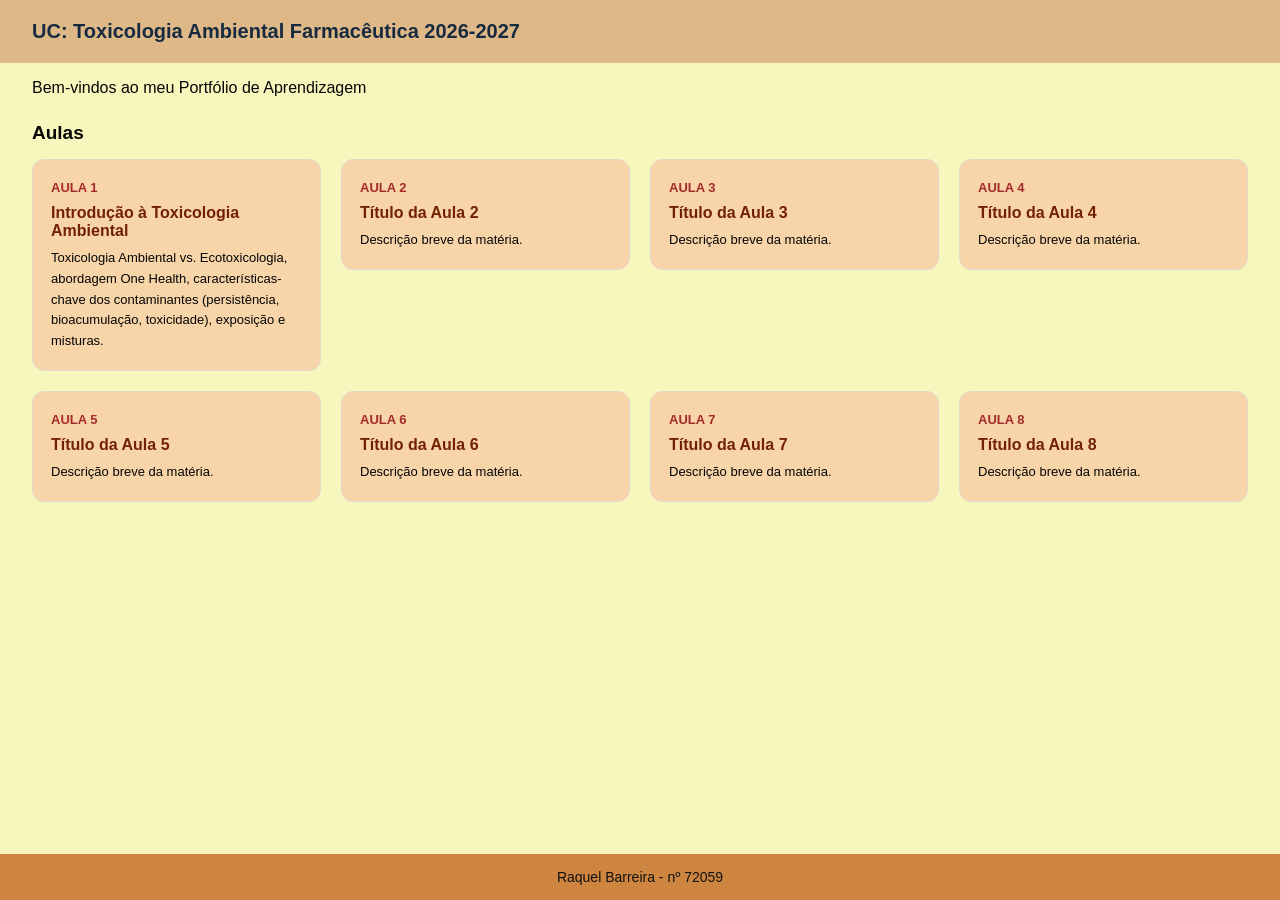
==== index.html @ a435a274 "Portfólio" ====
<!doctype html>
<html lang="pt">
  <head>
    <meta charset="UTF-8" />
    <meta name="viewport" content="width=device-width, initial-scale=1.0" />
    <link rel="stylesheet" href="styles.css" />
    <title>
      Portefólio de Aprendizagem | Toxicologia Ambiental Farmacêutica
    </title>
  </head>

  <body>
    <header>
      <h1>UC: Toxicologia Ambiental Farmacêutica 2026-2027</h1>
    </header>

    <main class="container">
      <p>Bem-vindos ao meu Portfólio de Aprendizagem</p>

      <h2>Aulas</h2>

      <nav>
        <ul class="cartoes">
          <li>
            <a href="aula1/index.html">
              <span>AULA 1</span>
              <h3>Introdução à Toxicologia Ambiental</h3>
              <p>
                Toxicologia Ambiental vs. Ecotoxicologia, abordagem One Health,
                características-chave dos contaminantes (persistência,
                bioacumulação, toxicidade), exposição e misturas.
              </p>
            </a>
          </li>

          <li>
            <a href="aula2/index.html">
              <span>AULA 2</span>
              <h3>Título da Aula 2</h3>
              <p>Descrição breve da matéria.</p>
            </a>
          </li>

          <li>
            <a href="aula3/index.html">
              <span>AULA 3</span>
              <h3>Título da Aula 3</h3>
              <p>Descrição breve da matéria.</p>
            </a>
          </li>

           <li>
            <a href="aula4/index.html">
              <span>AULA 4</span>
              <h3>Título da Aula 4</h3>
              <p>Descrição breve da matéria.</p>
            </a>
          </li>

           <li>
            <a href="aula5/index.html">
              <span>AULA 5</span>
              <h3>Título da Aula 5</h3>
              <p>Descrição breve da matéria.</p>
            </a>
          </li>

           <li>
            <a href="aula6/index.html">
              <span>AULA 6</span>
              <h3>Título da Aula 6</h3>
              <p>Descrição breve da matéria.</p>
            </a>
          </li>

           <li>
            <a href="aula7/index.html">
              <span>AULA 7</span>
              <h3>Título da Aula 7</h3>
              <p>Descrição breve da matéria.</p>
            </a>
          </li>

           <li>
            <a href="aula8/index.html">
              <span>AULA 8</span>
              <h3>Título da Aula 8</h3>
              <p>Descrição breve da matéria.</p>
            </a>
          </li>

          <!-- Repetir até à Aula 8 -->
        </ul>
      </nav>
    </main>

    <footer>
      <p>Raquel Barreira - nº 72059</p>
    </footer>
  </body>
</html>
---- styles.css ----
/* Configuração geral */
* {
    box-sizing: border-box;
}

body {
    margin: 0;
    font-family: Arial, sans-serif;
    background-color: rgb(247 247 189);
    color: #172b40;
    min-height: 100vh;
    display: flex;
    flex-direction: column;
}

/* Cabeçalho */
header {
    padding: 5px 32px 5px;
    background-color: burlywood;
    text-align: left;
}

header h1 {
    font-size: 20px;
    margin: 15px 0;
}

/* Conteúdo principal */
main {
    padding: 0 32px 40px;
    flex: 1;
}

main > p {
    font-size: 16px;
    color: #070707;
    margin-bottom: 25px;
}

main > h2 {
    font-size: 19px;
    color: #050505;
    margin-bottom: 15px;
}

/* Grelha dos cartões */
.cartoes {
    list-style: none;
    padding: 0;
    margin: 0;

    display: grid;
    grid-template-columns: repeat(auto-fit, minmax(250px, 1fr));
    gap: 20px;
    align-items: start;
}

/* Cartões */
.cartoes li {
    background-color: #f7d5a9;
    border: 1px solid #e2d9ce;
    border-radius: 12px;
}

.cartoes a {
    display: block;
    padding: 18px;
    text-decoration: none;
    color: inherit;
}

.cartoes span {
    color: brown;
    font-weight: bold;
    font-size: 13px;
    text-transform: uppercase;
}

.cartoes h3 {
    font-size: 16px;
    margin: 8px 0;
    color: #722202;
}

.cartoes p {
    font-size: 13px;
    line-height: 1.6;
    color: #050505;
    margin: 8px 0 0;
}

/* Efeito ao passar o rato */
.cartoes li:hover {
    background-color: #f7b462;
}

/* Rodapé */
footer {
    background-color: peru;
    text-align: center;
    padding: 0 0 0;
    margin-top: auto;
    color: #111;
}

footer p {
    margin: 15px 0;
    color: #111;
    font-size: 14px;
}

/* Telemóveis */
@media (max-width: 600px) {
    header {
        padding: 30px 20px;
    }

    header h1 {
        font-size: 24px;
    }

    main {
        padding: 0 20px 35px;
    }

    .cartoes {
        grid-template-columns: 1fr;
    }
}
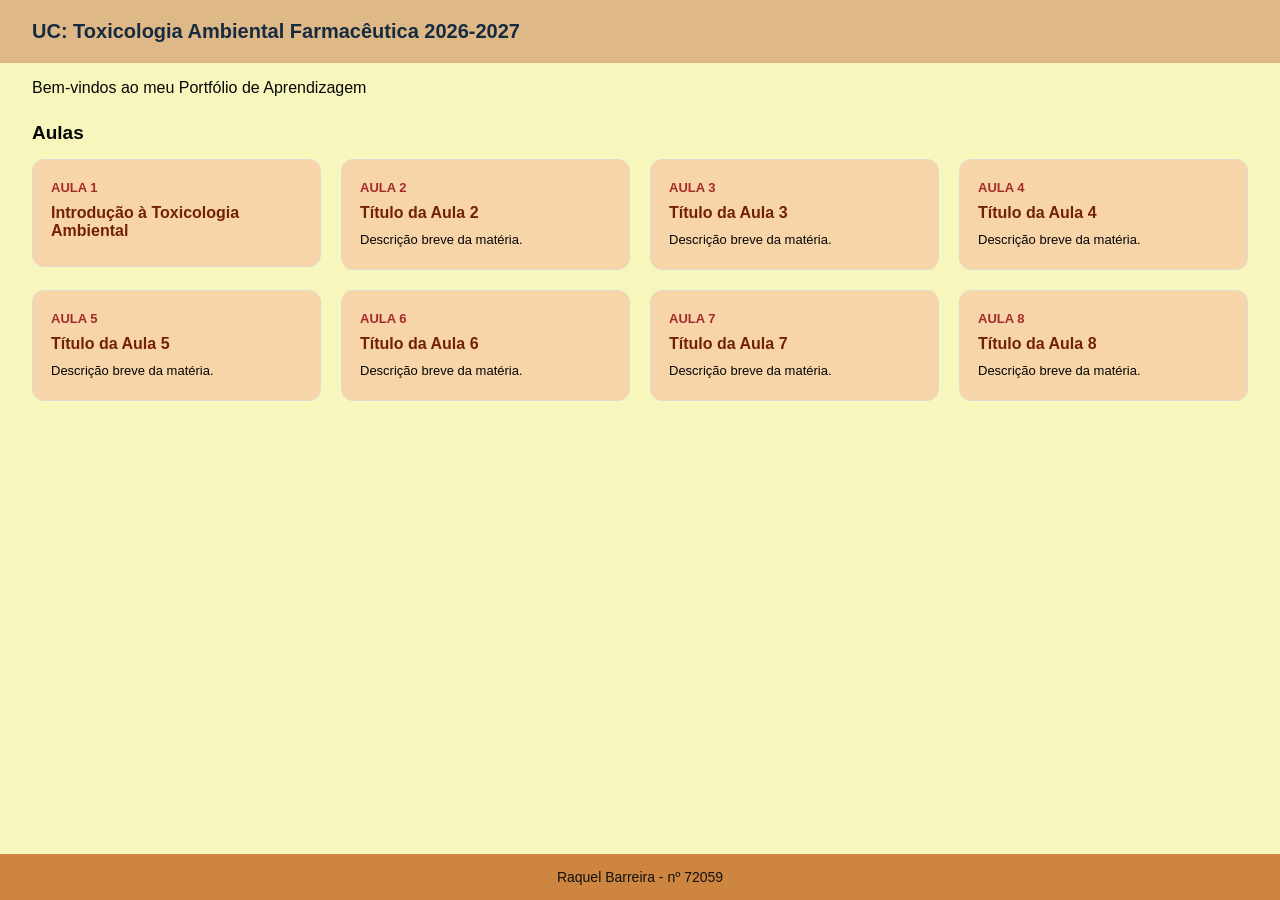
==== commit 46dabe7d: "+1 questão" ====
--- a/index.html
+++ b/index.html
@@ -25,11 +25,6 @@
             <a href="aula1/index.html">
               <span>AULA 1</span>
               <h3>Introdução à Toxicologia Ambiental</h3>
-              <p>
-                Toxicologia Ambiental vs. Ecotoxicologia, abordagem One Health,
-                características-chave dos contaminantes (persistência,
-                bioacumulação, toxicidade), exposição e misturas.
-              </p>
             </a>
           </li>
 
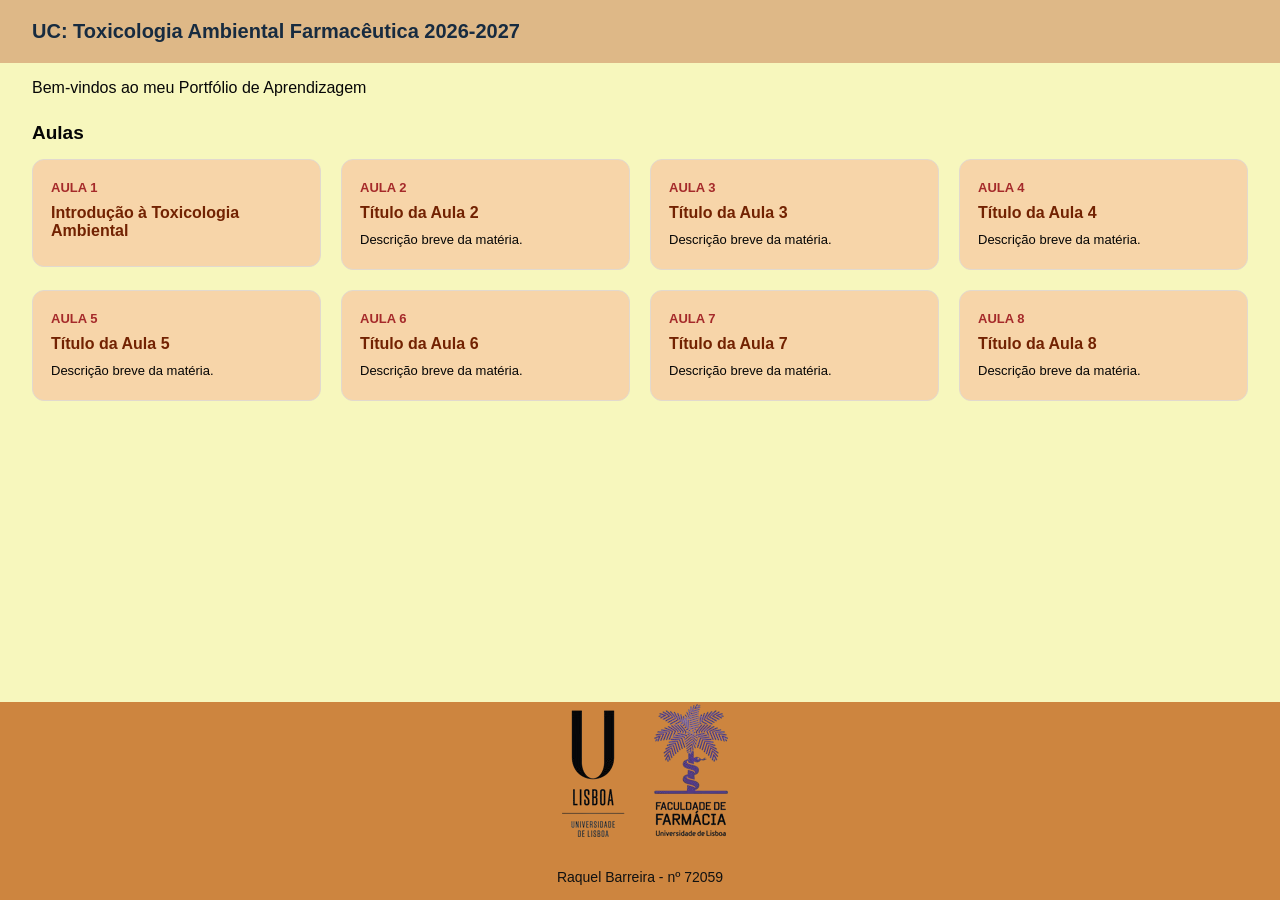
==== commit 6f1fa048: "fotter" ====
--- a/index.html
+++ b/index.html
@@ -90,6 +90,7 @@
     </main>
 
     <footer>
+      <img src="../img/logo2.png" alt="Faculdade de Farmácia da Universidade de Lisboa" />
       <p>Raquel Barreira - nº 72059</p>
     </footer>
   </body>
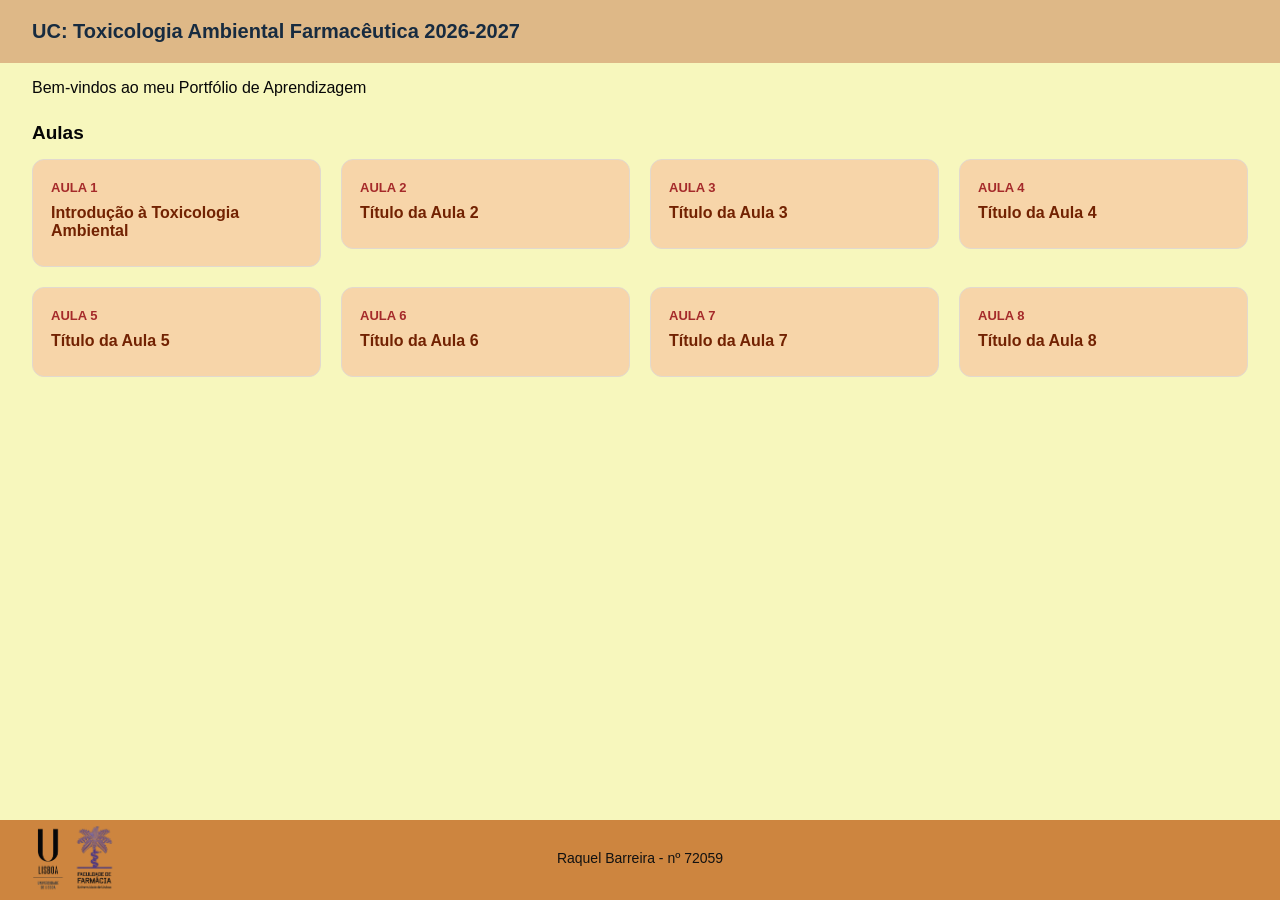
==== commit 03fe1645: "cenas" ====
--- a/index.html
+++ b/index.html
@@ -32,7 +32,6 @@
             <a href="aula2/index.html">
               <span>AULA 2</span>
               <h3>Título da Aula 2</h3>
-              <p>Descrição breve da matéria.</p>
             </a>
           </li>
 
@@ -40,47 +39,41 @@
             <a href="aula3/index.html">
               <span>AULA 3</span>
               <h3>Título da Aula 3</h3>
-              <p>Descrição breve da matéria.</p>
             </a>
           </li>
 
-           <li>
+          <li>
             <a href="aula4/index.html">
               <span>AULA 4</span>
               <h3>Título da Aula 4</h3>
-              <p>Descrição breve da matéria.</p>
             </a>
           </li>
 
-           <li>
+          <li>
             <a href="aula5/index.html">
               <span>AULA 5</span>
               <h3>Título da Aula 5</h3>
-              <p>Descrição breve da matéria.</p>
             </a>
           </li>
 
-           <li>
+          <li>
             <a href="aula6/index.html">
               <span>AULA 6</span>
               <h3>Título da Aula 6</h3>
-              <p>Descrição breve da matéria.</p>
             </a>
           </li>
 
-           <li>
+          <li>
             <a href="aula7/index.html">
               <span>AULA 7</span>
               <h3>Título da Aula 7</h3>
-              <p>Descrição breve da matéria.</p>
             </a>
           </li>
 
-           <li>
+          <li>
             <a href="aula8/index.html">
               <span>AULA 8</span>
               <h3>Título da Aula 8</h3>
-              <p>Descrição breve da matéria.</p>
             </a>
           </li>
 
@@ -90,7 +83,11 @@
     </main>
 
     <footer>
-      <img src="../img/logo2.png" alt="Faculdade de Farmácia da Universidade de Lisboa" />
+      <img
+        class="imagem"
+        src="img/logo2.png"
+        alt="Faculdade de Farmácia da Universidade de Lisboa"
+      />
       <p>Raquel Barreira - nº 72059</p>
     </footer>
   </body>
--- a/styles.css
+++ b/styles.css
@@ -97,18 +97,35 @@
 
 /* Rodapé */
 footer {
-    background-color: peru;
-    text-align: center;
-    padding: 0 0 0;
-    margin-top: auto;
-    color: #111;
-}
+        display: flex;
+        min-height: 80px;
+        background-color: peru;
+        position: relative;
+        justify-content: center;
+        text-align: center;
+        padding: 0 0 0;
+        margin-top: auto;
+        color: #111;
+        height: 70px;
+        width: auto;
+      }
+      .imagem {
+        position: absolute;
+        left: 20px;
+        top: 50%;
+        transform: translateY(-50%);
+        height: 70px;
+        width: auto;
+      }
 
-footer p {
-    margin: 15px 0;
-    color: #111;
-    font-size: 14px;
-}
+      footer p {
+        margin: 30px 0;
+        color: #111;
+        font-size: 14px;
+      }
+
+
+
 
 /* Telemóveis */
 @media (max-width: 600px) {
